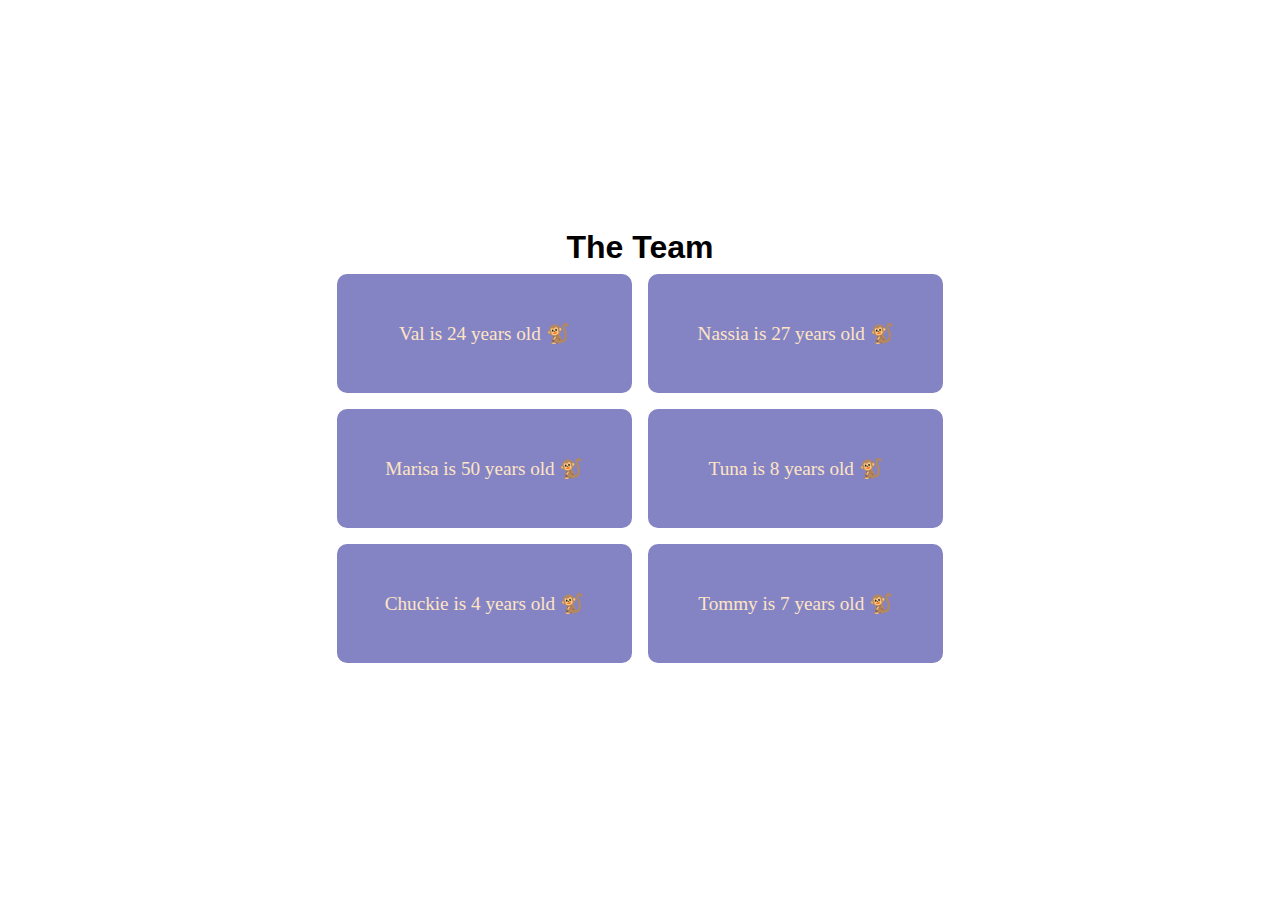
==== project 2/index.html @ bc706873 "project2" ====
<!DOCTYPE html>
<html lang="en">
<head>
    <meta charset="UTF-8">
    <meta name="viewport" content="width=device-width, initial-scale=1.0">
    <title>Project two</title>
    <link rel="stylesheet" href="styles.css">
</head>
<body>
    <h1>The Team</h1>
    <div id="info"></div>
    <script src="app.js"></script>  
</body>
</html>
---- project 2/styles.css ----
*{
    box-sizing: border-box;
    margin: 0;
    padding: 0;
    font-family: 'Trebuchet MS', 'Lucida Sans Unicode', 'Lucida Grande', 'Lucida Sans', Arial, sans-serif;
}

body {
    display: flex;
    flex-direction: column;
    justify-content: center;
    align-items: center;
    height: 100vh;
}

#info {
    display: grid;
    grid-template-columns: 1fr 1fr;
}

#info div {
    padding: 3rem;
    background: rgb(132, 132, 196);
    margin: 0.5rem;
    border-radius: 10px;
    color: bisque;
    font-size: 1.2rem;
    font-family: 'Times New Roman', Times, serif;
    text-align: center;
}
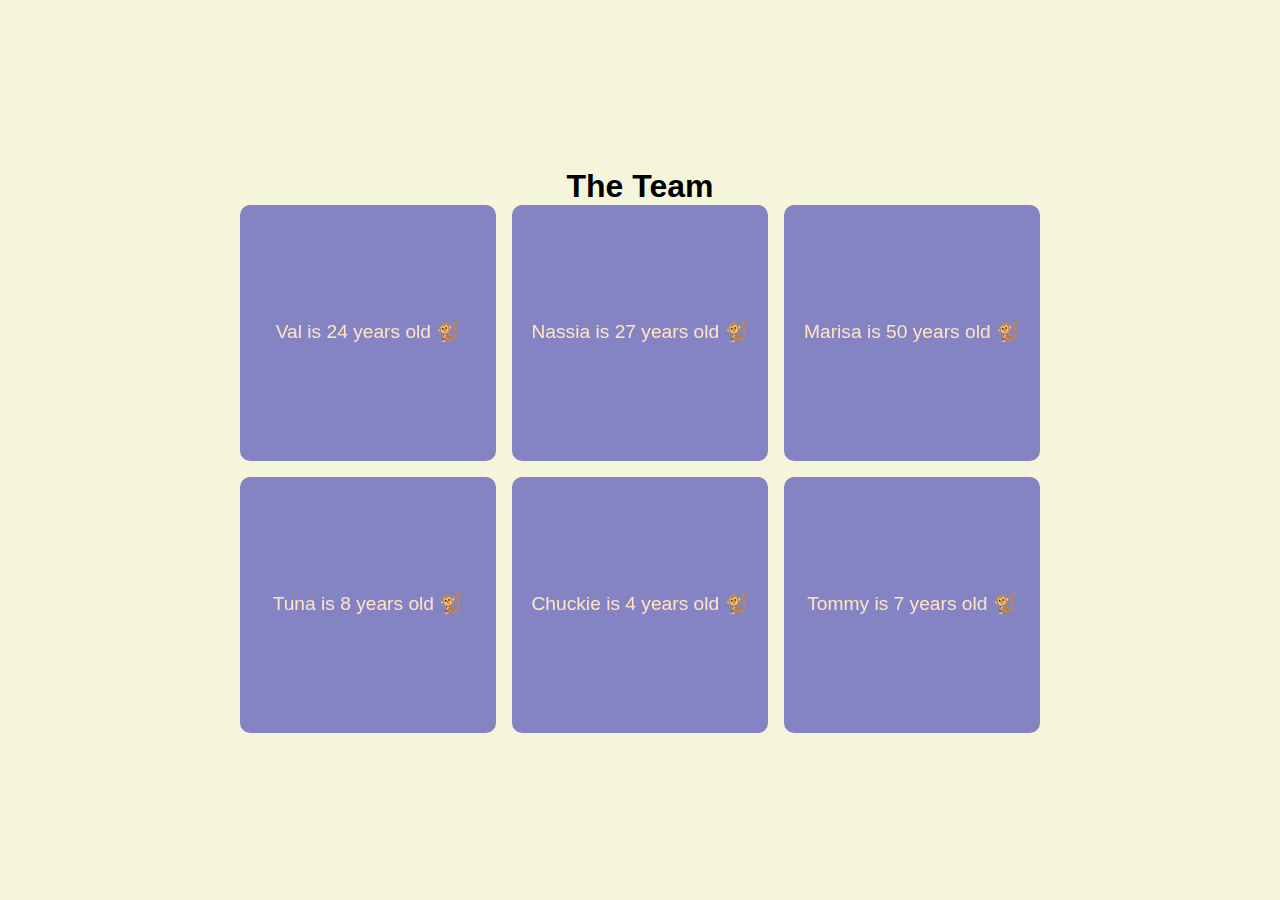
==== commit 4f885266: "done" ====
--- a/project 2/index.html
+++ b/project 2/index.html
@@ -4,7 +4,7 @@
     <meta charset="UTF-8">
     <meta name="viewport" content="width=device-width, initial-scale=1.0">
     <title>Project two</title>
-    <link rel="stylesheet" href="styles.css">
+    <link rel="stylesheet" href="styles.css" />
 </head>
 <body>
     <h1>The Team</h1>
--- a/project 2/styles.css
+++ b/project 2/styles.css
@@ -1,4 +1,4 @@
-*{
+* {
     box-sizing: border-box;
     margin: 0;
     padding: 0;
@@ -11,20 +11,60 @@
     justify-content: center;
     align-items: center;
     height: 100vh;
+    background-color: beige;
 }
 
 #info {
     display: grid;
-    grid-template-columns: 1fr 1fr;
+    grid-template-columns: repeat(3, 1fr); 
+    grid-template-rows: repeat(2, 1fr); 
+    gap: 1rem;
 }
 
-#info div {
-    padding: 3rem;
+.rectangle {
+    padding: 8rem; 
     background: rgb(132, 132, 196);
-    margin: 0.5rem;
     border-radius: 10px;
     color: bisque;
-    font-size: 1.2rem;
-    font-family: 'Times New Roman', Times, serif;
+    font-size: 1.2rem; 
     text-align: center;
-}+    cursor: pointer;
+    position: relative; 
+    display: flex; 
+    justify-content: center; 
+    align-items: center; 
+    line-height: 1.6; 
+}
+
+.rectangle .info {
+    width: 100%;
+    height: 100%;
+    display: flex;
+    align-items: center;
+    justify-content: center;
+    position: absolute;
+    transition: transform 0.5s;
+    backface-visibility: hidden;
+}
+
+.rectangle .additional-info {
+    font-style: italic;
+}
+
+.rectangle.flipped .info {
+    transform: rotateY(180deg);
+}
+
+.rectangle .back {
+    width: 100%;
+    height: 100%;
+    position: absolute;
+    backface-visibility: hidden;
+    display: flex;
+    align-items: center;
+    justify-content: center;
+    font-size: 1rem;
+    text-align: center;
+    transform: rotateY(180deg);
+    color: #777;
+}
